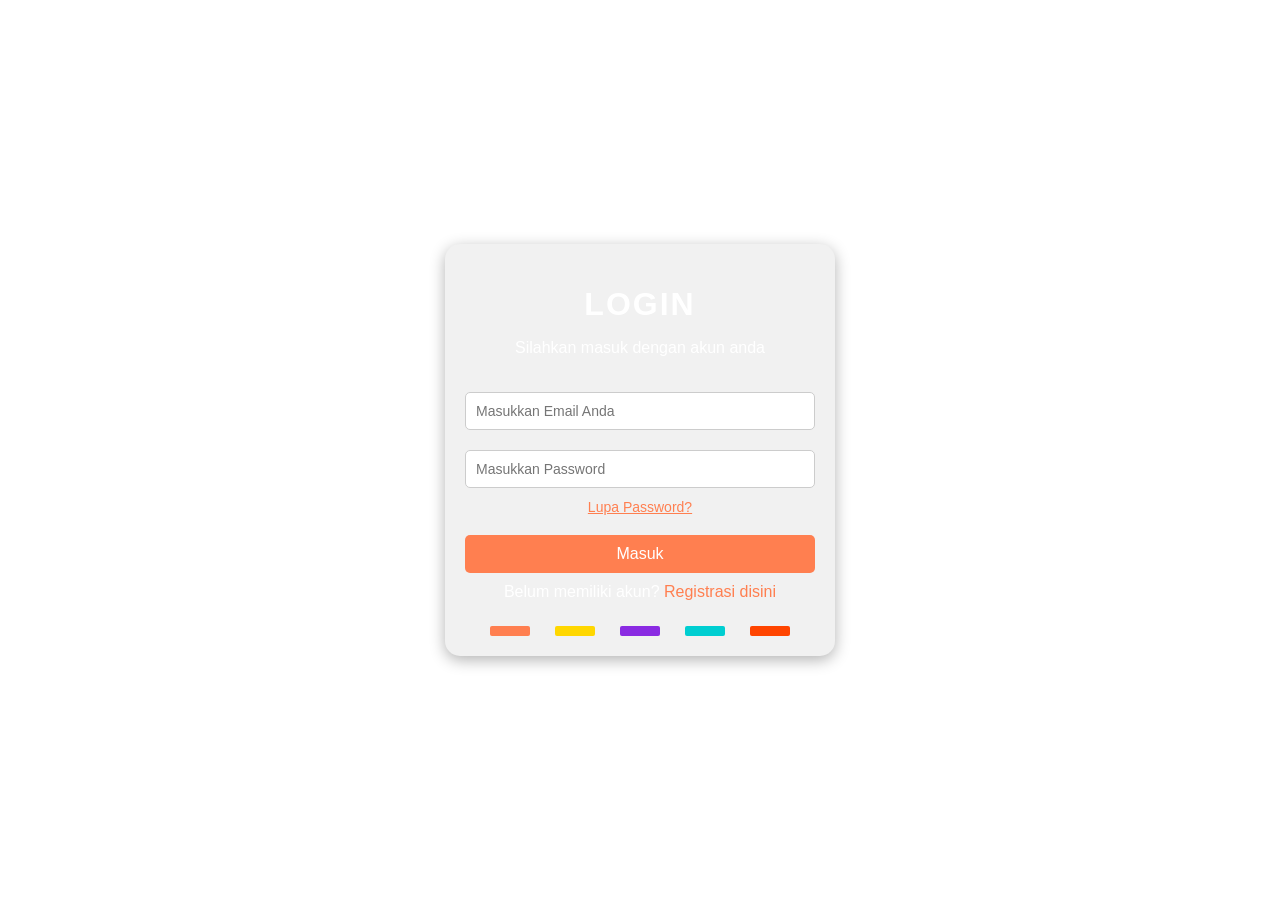
==== Login Page/index.html @ 1e50abc6 "hhalooooo" ====
<!DOCTYPE html>
<html lang="id">

<head>
    <meta charset="UTF-8">
    <meta name="viewport" content="width=device-width, initial-scale=1.0">
    <title>Login Page</title>
    <link rel="stylesheet" href="style.css"> <!-- Memanggil file CSS terpisah -->
</head>

<body>
    <div class="login-wrapper">
        <div class="login-container">
            <h1>LOGIN</h1>
            <p>Silahkan masuk dengan akun anda</p>
            <form action="/login" method="post">
                <input type="email" name="email" placeholder="Masukkan Email Anda" required>
                <input type="password" name="password" placeholder="Masukkan Password" required>
                <a href="#" class="forgot-password">Lupa Password?</a>
                <button type="submit">Masuk</button>
            </form>
            <p class="register">Belum memiliki akun? <a href="/register">Registrasi disini</a></p>

            <div class="color-strip">
                <div class="color1"></div>
                <div class="color2"></div>
                <div class="color3"></div>
                <div class="color4"></div>
                <div class="color5"></div>
            </div>
        </div>
    </div>

    <!-- Background image placeholder -->
    <div class="page-background"></div>
</body>

</html>
---- Login Page/style.css ----
/* Global Styles */
body, html {
    margin: 0;
    padding: 0;
    height: 100%;
    display: flex;
    justify-content: center;
    align-items: center;
    font-family: 'Arial', sans-serif;
    background-image: url('your-background-image-url'); /* Ganti dengan URL background */
    background-size: cover;
    background-position: center;
}

.login-container {
    background-color: #f1f1f1;
    padding: 20px;
    width: 350px;
    border-radius: 15px;
    box-shadow: 0px 4px 15px rgba(0, 0, 0, 0.3);
    text-align: center;
    position: relative;
}

.login-container h1 {
    font-size: 32px;
    color: #fff;
    margin-bottom: 10px;
    font-family: 'Verdana', sans-serif;
    letter-spacing: 2px;
}

.login-container p {
    font-size: 16px;
    color: #fff;
    margin-bottom: 25px;
    font-family: 'Arial', sans-serif;
}

input[type="email"], input[type="password"] {
    width: 100%;
    padding: 10px;
    margin: 10px 0;
    border: 1px solid #ccc;
    border-radius: 5px;
    box-sizing: border-box;
    font-size: 14px;
}

.login-container button {
    background-color: #ff7f50;
    color: white;
    padding: 10px 0;
    border: none;
    border-radius: 5px;
    cursor: pointer;
    font-size: 16px;
    width: 100%;
}

.login-container button:hover {
    background-color: #ff6347;
}

.forgot-password {
    font-size: 14px;
    color: #ff7f50;
    display: inline-block;
    margin-bottom: 20px;
}

.register {
    font-size: 14px;
    color: #fff;
    margin-top: 10px;
}

.register a {
    color: #ff7f50;
    text-decoration: none;
}

.register a:hover {
    text-decoration: underline;
}

.color-strip {
    display: flex;
    justify-content: space-evenly;
    margin-top: 20px;
}

.color-strip div {
    height: 10px;
    width: 40px;
    border-radius: 2px;
}

.color1 { background-color: #ff7f50; }
.color2 { background-color: #ffd700; }
.color3 { background-color: #8a2be2; }
.color4 { background-color: #00ced1; }
.color5 { background-color: #ff4500; }

/* Background slots and container centering */
.page-background {
    position: absolute;
    top: 0;
    left: 0;
    width: 100%;
    height: 100%;
    background-image: url('your-background-image-url'); /* Ganti dengan URL background */
    background-size: cover;
    background-position: center;
    z-index: -1;
}

.login-wrapper {
    display: flex;
    justify-content: center;
    align-items: center;
    height: 100vh;
}
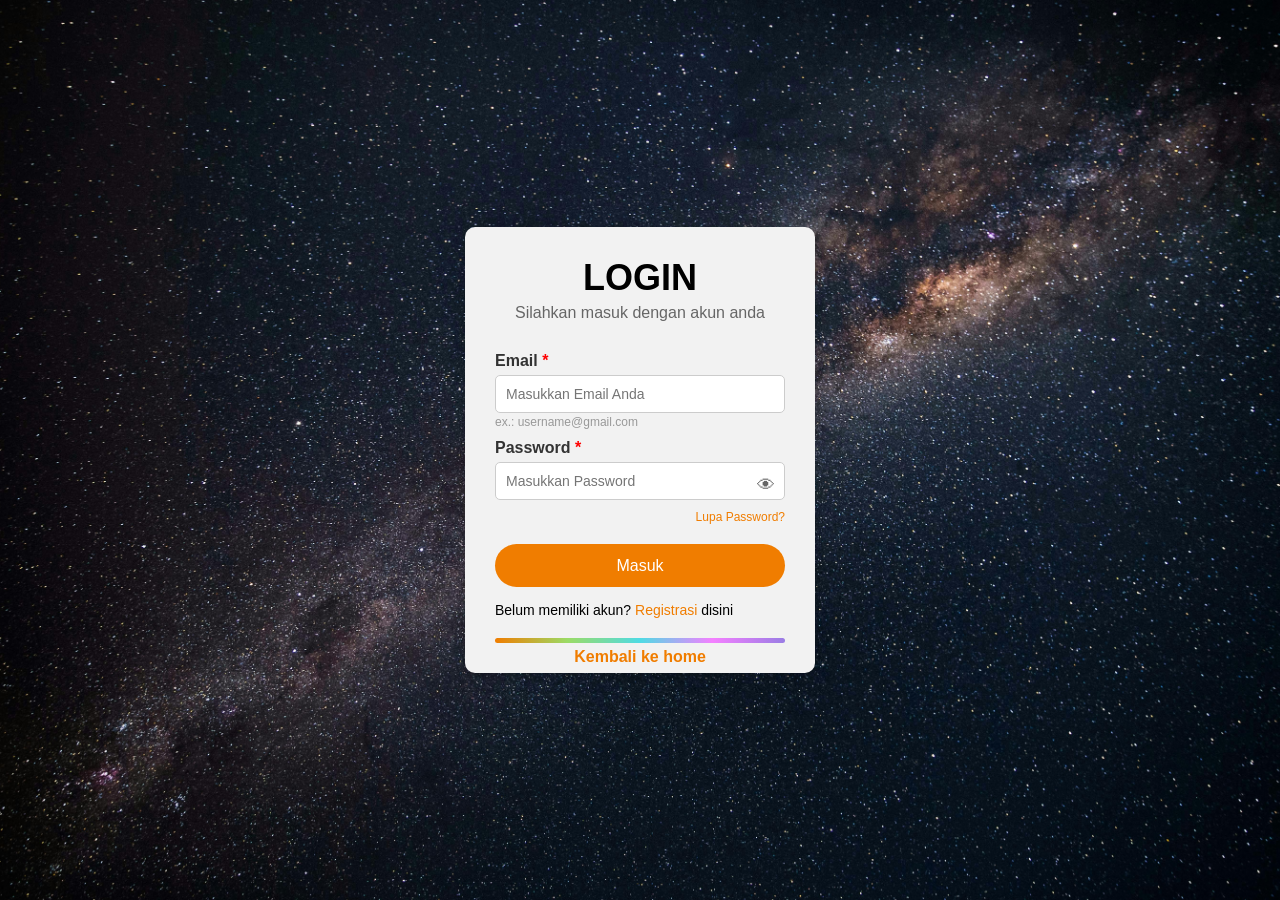
==== commit b76a40e0: "UPDATE LOGIN" ====
--- a/Login Page/index.html
+++ b/Login Page/index.html
@@ -1,38 +1,40 @@
 <!DOCTYPE html>
-<html lang="id">
-
+<html lang="en">
 <head>
     <meta charset="UTF-8">
     <meta name="viewport" content="width=device-width, initial-scale=1.0">
     <title>Login Page</title>
-    <link rel="stylesheet" href="style.css"> <!-- Memanggil file CSS terpisah -->
+    <link rel="stylesheet" href="style.css">
 </head>
+<body>
+    <div class="login-container">
+        
+        <div class="login-box">
+            <h1 class="login-title">LOGIN</h1>
+            <p class="login-subtitle">Silahkan masuk dengan akun anda</p>
+            <form action="#" method="post">
+                <label for="email">Email <span class="required">*</span></label>
+                <input type="email" id="email" name="email" placeholder="Masukkan Email Anda" required>
+                <p class="email-example">ex.: username@gmail.com</p>
 
-<body>
-    <div class="login-wrapper">
-        <div class="login-container">
-            <h1>LOGIN</h1>
-            <p>Silahkan masuk dengan akun anda</p>
-            <form action="/login" method="post">
-                <input type="email" name="email" placeholder="Masukkan Email Anda" required>
-                <input type="password" name="password" placeholder="Masukkan Password" required>
+                <label for="password">Password <span class="required">*</span></label>
+                <div class="password-container">
+                    <input type="password" id="password" name="password" placeholder="Masukkan Password" required>
+                    <span class="toggle-password" onclick="togglePassword()">👁</span>
+                </div>
+
+
                 <a href="#" class="forgot-password">Lupa Password?</a>
-                <button type="submit">Masuk</button>
+
+                <button type="submit" class="submit-btn">Masuk</button>
+                
+                <p class="register-link">Belum memiliki akun? <a href="#">Registrasi</a> disini</p>
             </form>
-            <p class="register">Belum memiliki akun? <a href="/register">Registrasi disini</a></p>
-
-            <div class="color-strip">
-                <div class="color1"></div>
-                <div class="color2"></div>
-                <div class="color3"></div>
-                <div class="color4"></div>
-                <div class="color5"></div>
-            </div>
+            <a href="#" class="back-home">Kembali ke home</a>
         </div>
     </div>
+    <script src="app.js"></script>
 
-    <!-- Background image placeholder -->
-    <div class="page-background"></div>
+    
 </body>
-
-</html>
+</html>
--- a/Login Page/style.css
+++ b/Login Page/style.css
@@ -1,123 +1,166 @@
-/* Global Styles */
-body, html {
+* {
     margin: 0;
     padding: 0;
-    height: 100%;
+    box-sizing: border-box;
+    font-family: Arial, sans-serif;
+}
+
+body {
+    background-image: url('pexels-philippedonn-1169754.jpg'); /* Ganti dengan link gambar background Anda */
+    background-size: cover;
+    background-position: center;
+    height: 100vh;
     display: flex;
     justify-content: center;
     align-items: center;
-    font-family: 'Arial', sans-serif;
-    background-image: url('your-background-image-url'); /* Ganti dengan URL background */
-    background-size: cover;
-    background-position: center;
 }
 
 .login-container {
-    background-color: #f1f1f1;
-    padding: 20px;
-    width: 350px;
-    border-radius: 15px;
-    box-shadow: 0px 4px 15px rgba(0, 0, 0, 0.3);
     text-align: center;
     position: relative;
 }
 
-.login-container h1 {
-    font-size: 32px;
-    color: #fff;
-    margin-bottom: 10px;
-    font-family: 'Verdana', sans-serif;
-    letter-spacing: 2px;
+
+.back-home {
+    display: block;
+    text-align: center;
+    margin-top: 30px;
+    color: #f07d00;
+    text-decoration: none;
+    font-weight: bold;
+    position: absolute;
+    bottom:7px; /* Posisi di bagian bawah kotak login */
+    left: 50%;
+    transform: translateX(-50%);
 }
 
-.login-container p {
-    font-size: 16px;
-    color: #fff;
-    margin-bottom: 25px;
-    font-family: 'Arial', sans-serif;
+.back-home:hover {
+    color: #ff6600;
 }
 
-input[type="email"], input[type="password"] {
+.login-box {
+    background-color: #f2f2f2; /* Warna latar belakang kotak login */
+    padding: 30px;
+    border-radius: 10px;
+    width: 350px;
+    box-shadow: 0 5px 15px rgba(0, 0, 0, 0.2);
+    position: relative;
+    text-align: left;
+}
+
+.login-title {
+    font-size: 36px; /* Ukuran teks "LOGIN" */
+    font-weight: bold;
+    color: black;
+    text-align: center;
+    margin-bottom: 5px;
+}
+
+.login-subtitle {
+    font-size: 16px;
+    color: #666;
+    text-align: center;
+    margin-bottom: 30px;
+}
+
+form label {
+    font-size: 16px;
+    font-weight: bold;
+    color: #333;
+    display: block;
+    margin-bottom: 5px;
+}
+
+form input {
     width: 100%;
     padding: 10px;
-    margin: 10px 0;
+    margin-bottom: 10px;
     border: 1px solid #ccc;
     border-radius: 5px;
-    box-sizing: border-box;
     font-size: 14px;
 }
 
-.login-container button {
-    background-color: #ff7f50;
-    color: white;
-    padding: 10px 0;
-    border: none;
-    border-radius: 5px;
-    cursor: pointer;
-    font-size: 16px;
-    width: 100%;
+.password-container {
+    position: relative;
 }
 
-.login-container button:hover {
-    background-color: #ff6347;
+.password-container input {
+    width: 100%; /* Lebar penuh untuk konsistensi */
+    padding-right: 50px; /* Tambahkan padding untuk ikon mata */
+}
+
+.toggle-password {
+    position: absolute;
+    top: 50%;
+    right: 10px;
+    transform: translateY(-50%); /* Pastikan ikon berada di tengah secara vertikal */
+    cursor: pointer;
+    font-size: 18px;
+    color: #666;
+    height: 100%; /* Menambahkan tinggi agar ikon tetap berada di tengah */
+    display: flex;
+    align-items: center; /* Menyelaraskan ikon secara vertikal */
+}
+
+
+.email-example {
+    font-size: 12px;
+    color: #999;
+    margin-top: -8px;
+    margin-bottom: 10px;
+}
+
+.required {
+    color: red;
 }
 
 .forgot-password {
-    font-size: 14px;
-    color: #ff7f50;
-    display: inline-block;
+    font-size: 12px;
+    color: #f07d00;
+    text-decoration: none;
+    float: right;
     margin-bottom: 20px;
 }
 
-.register {
-    font-size: 14px;
-    color: #fff;
-    margin-top: 10px;
+.submit-btn {
+    background-color: #f07d00;
+    color: white;
+    border: none;
+    user-select: none;
+    padding: 0.8em 1.5em;
+    border-radius: 20em;
+    cursor: pointer;
+    width: 100%;
+    font-size: 16px;
+    transition: all 100ms linear;
+    position: relative;
+    
 }
 
-.register a {
-    color: #ff7f50;
+.submit-btn:hover {
+    background-color: #24ff3a;
+}
+
+.register-link {
+    margin-top: 15px;
+    font-size: 14px;
+}
+
+.register-link a {
+    color: #f07d00;
     text-decoration: none;
 }
 
-.register a:hover {
-    text-decoration: underline;
+.register-link a:hover {
+    color: #000000;
 }
 
-.color-strip {
-    display: flex;
-    justify-content: space-evenly;
+.login-box::after {
+    content: '';
+    display: block;
     margin-top: 20px;
+    width: 100%;
+    height: 5px;
+    background: linear-gradient(to right, #f07d00, #9bdb66, #4fdbe4, #f480ff, #9a7de4);
+    border-radius: 5px;
 }
-
-.color-strip div {
-    height: 10px;
-    width: 40px;
-    border-radius: 2px;
-}
-
-.color1 { background-color: #ff7f50; }
-.color2 { background-color: #ffd700; }
-.color3 { background-color: #8a2be2; }
-.color4 { background-color: #00ced1; }
-.color5 { background-color: #ff4500; }
-
-/* Background slots and container centering */
-.page-background {
-    position: absolute;
-    top: 0;
-    left: 0;
-    width: 100%;
-    height: 100%;
-    background-image: url('your-background-image-url'); /* Ganti dengan URL background */
-    background-size: cover;
-    background-position: center;
-    z-index: -1;
-}
-
-.login-wrapper {
-    display: flex;
-    justify-content: center;
-    align-items: center;
-    height: 100vh;
-}
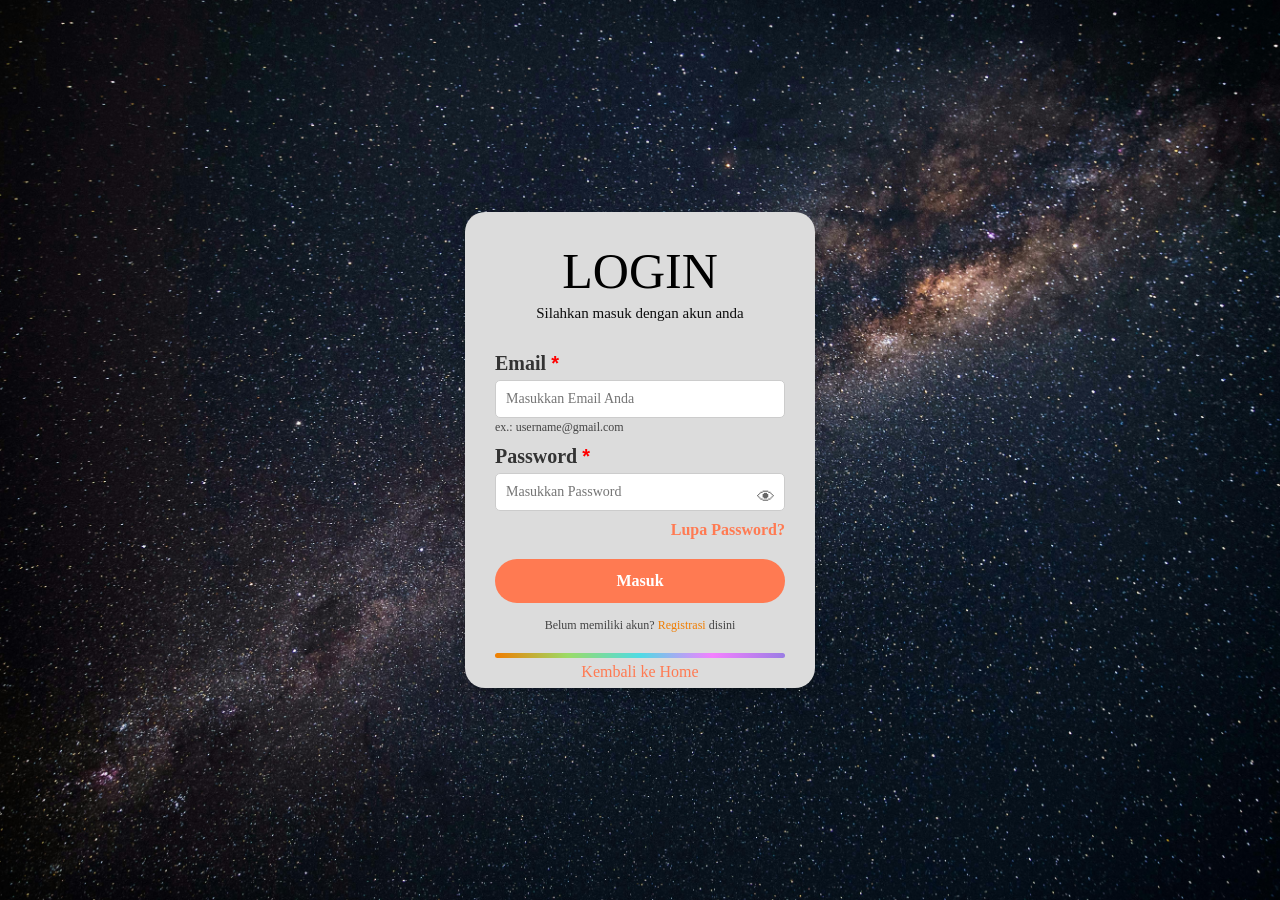
==== commit 6766bda7: "UPDATE LOGIN PAGE 2" ====
--- a/Login Page/index.html
+++ b/Login Page/index.html
@@ -30,7 +30,7 @@
                 
                 <p class="register-link">Belum memiliki akun? <a href="#">Registrasi</a> disini</p>
             </form>
-            <a href="#" class="back-home">Kembali ke home</a>
+            <a href="#" class="back-home">Kembali ke Home</a>
         </div>
     </div>
     <script src="app.js"></script>
--- a/Login Page/style.css
+++ b/Login Page/style.css
@@ -1,9 +1,36 @@
-* {
+*{
     margin: 0;
     padding: 0;
     box-sizing: border-box;
     font-family: Arial, sans-serif;
-}
+    
+}
+
+@font-face {
+    font-family: 'Milky Vantage';
+    src: url('https://fonts.cdnfonts.com/s/118477/MilkyVintage-Regular.woff') format('woff');
+    font-weight: lighter;
+}
+
+@font-face {
+    font-family: 'Source Serif 4';
+    src: url('https://fonts.cdnfonts.com/css/source-serif-4');
+    font-weight: lighter;
+}
+
+@font-face {
+    font-family: 'Courier Prime';
+    font-style: normal;
+    font-weight: 400;
+    src: local('Courier Prime'), url('https://fonts.cdnfonts.com/s/16424/CourierPrime-Regular.woff') format('woff');
+}
+@font-face {
+    font-family: 'Space Mono';
+    font-style: normal;
+    font-weight: 400;
+    src: local('Space Mono'), url('https://fonts.cdnfonts.com/s/15317/SpaceMono-Regular.woff') format('woff');
+}
+
 
 body {
     background-image: url('pexels-philippedonn-1169754.jpg'); /* Ganti dengan link gambar background Anda */
@@ -18,6 +45,7 @@
 .login-container {
     text-align: center;
     position: relative;
+    
 }
 
 
@@ -25,59 +53,73 @@
     display: block;
     text-align: center;
     margin-top: 30px;
-    color: #f07d00;
+    color: #FF7A52;
     text-decoration: none;
-    font-weight: bold;
+    font-weight: lighter;
     position: absolute;
     bottom:7px; /* Posisi di bagian bawah kotak login */
     left: 50%;
     transform: translateX(-50%);
+    font-family: 'Courier Prime';
 }
 
 .back-home:hover {
-    color: #ff6600;
+    color: #000000;
 }
 
 .login-box {
-    background-color: #f2f2f2; /* Warna latar belakang kotak login */
+    background-color: #dcdcdc; /* Warna latar belakang kotak login */
     padding: 30px;
-    border-radius: 10px;
+    border-radius: 20px;
     width: 350px;
     box-shadow: 0 5px 15px rgba(0, 0, 0, 0.2);
     position: relative;
     text-align: left;
-}
+    }
 
 .login-title {
-    font-size: 36px; /* Ukuran teks "LOGIN" */
-    font-weight: bold;
+    font-family: 'Milky Vantage';
+    font-size: 50px; /* Ukuran teks "LOGIN" */
+    font-weight: lighter;
     color: black;
     text-align: center;
     margin-bottom: 5px;
 }
 
 .login-subtitle {
-    font-size: 16px;
-    color: #666;
+    font-size: 15px;
+    font-weight: lighter;
+    color: #0d0d0d;
     text-align: center;
     margin-bottom: 30px;
+    font-family: 'Space Mono';
 }
 
 form label {
-    font-size: 16px;
-    font-weight: bold;
+    font-size: 20px;
+    font-weight: bolder;
     color: #333;
     display: block;
     margin-bottom: 5px;
+    font-family: 'Source Serif 4';
+
+}
+
+.form input .email {
+    font-family: 'Space Mono';
 }
 
 form input {
     width: 100%;
+    color:#8F8F8F ;
     padding: 10px;
     margin-bottom: 10px;
     border: 1px solid #ccc;
     border-radius: 5px;
     font-size: 14px;
+    font-family: 'Space Mono';
+    font-weight: 400;
+    font-style: normal;
 }
 
 .password-container {
@@ -105,9 +147,10 @@
 
 .email-example {
     font-size: 12px;
-    color: #999;
+    color: #444;
     margin-top: -8px;
     margin-bottom: 10px;
+    font-family: 'Courier Prime';
 }
 
 .required {
@@ -115,17 +158,22 @@
 }
 
 .forgot-password {
-    font-size: 12px;
-    color: #f07d00;
+    font-family: 'Courier Prime';
+    display: block;
+    font-size: 16px;
+    color: #FF7A52;
     text-decoration: none;
-    float: right;
+    text-align: right;
     margin-bottom: 20px;
+    font-style: normal;
+    font-weight: 700;       
 }
 
 .submit-btn {
-    background-color: #f07d00;
+    background-color: #FF7A52;
     color: white;
     border: none;
+    font-family: 'Courier Prime';
     user-select: none;
     padding: 0.8em 1.5em;
     border-radius: 20em;
@@ -134,21 +182,29 @@
     font-size: 16px;
     transition: all 100ms linear;
     position: relative;
+    font-weight: bold;
     
 }
 
 .submit-btn:hover {
     background-color: #24ff3a;
+    transition-delay: 2ms;
 }
 
 .register-link {
+    color: #444;
     margin-top: 15px;
-    font-size: 14px;
+    font-size: 12px;
+    font-family: 'Courier Prime';
+    text-align: center;
+    font-weight: lighter;
+    
 }
 
 .register-link a {
     color: #f07d00;
     text-decoration: none;
+    font-family: 'Courier Prime';
 }
 
 .register-link a:hover {
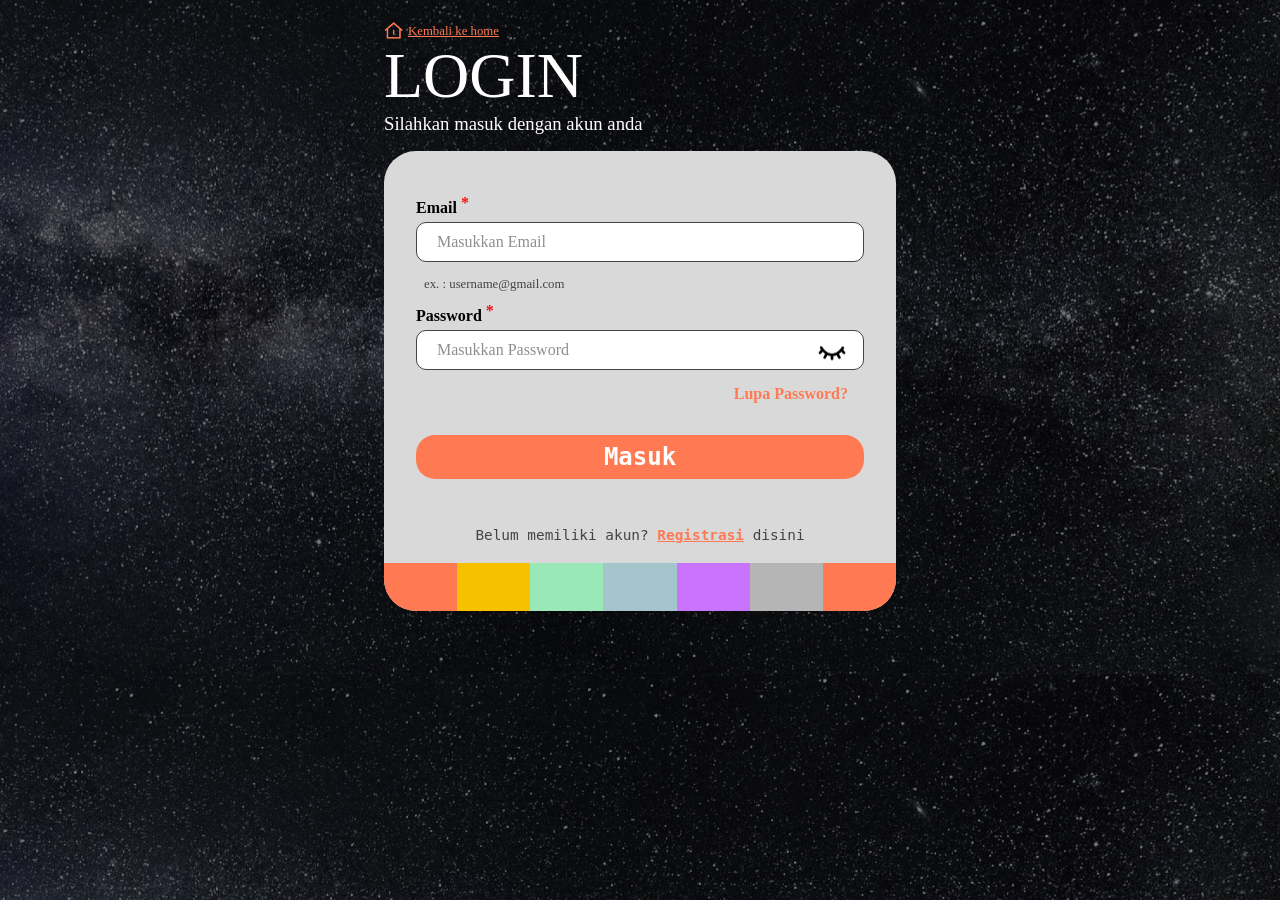
==== commit 17880661: "Login Page -clear" ====
--- a/Login Page/index.html
+++ b/Login Page/index.html
@@ -3,38 +3,48 @@
 <head>
     <meta charset="UTF-8">
     <meta name="viewport" content="width=device-width, initial-scale=1.0">
-    <title>Login Page</title>
-    <link rel="stylesheet" href="style.css">
-</head>
+    <title>Registrasi - EVOLUTION 2025</title>
+    <link rel="stylesheet" href="styles.css">
+</head> 
 <body>
-    <div class="login-container">
-        
-        <div class="login-box">
-            <h1 class="login-title">LOGIN</h1>
-            <p class="login-subtitle">Silahkan masuk dengan akun anda</p>
-            <form action="#" method="post">
-                <label for="email">Email <span class="required">*</span></label>
-                <input type="email" id="email" name="email" placeholder="Masukkan Email Anda" required>
-                <p class="email-example">ex.: username@gmail.com</p>
+    
+    <div class="headline">
+        <a href="../index.html" class="back-home"><img src="./home-icon.png" alt="">Kembali ke home</a>
+        <h1>LOGIN</h1>
+        <h3>Silahkan masuk dengan akun anda</h3>
+    </div>
+    <div class="container">
+        <form class="login-form">
+            <label for="email">Email <span class="required">*</span></label>
+            <input type="email" id="email" placeholder="Masukkan Email  " required>
+            <small>ex. : username@gmail.com</small>
 
-                <label for="password">Password <span class="required">*</span></label>
-                <div class="password-container">
-                    <input type="password" id="password" name="password" placeholder="Masukkan Password" required>
-                    <span class="toggle-password" onclick="togglePassword()">👁</span>
-                </div>
+            <label for="password">Password <span class="required">*</span></label>
+            <div class="password-input">
+                <input type="password" id="password" placeholder="Masukkan Password" required>
+                <img id="togglePasswordImg" class="passwordImg" src="./hidden.png" alt="">
+            </div>
+            <a href="" class="forgot-password">Lupa Password?</a>
 
 
-                <a href="#" class="forgot-password">Lupa Password?</a>
+            <button type="submit" class="btn-login">Masuk</button>
+        </form>
 
-                <button type="submit" class="submit-btn">Masuk</button>
-                
-                <p class="register-link">Belum memiliki akun? <a href="#">Registrasi</a> disini</p>
-            </form>
-            <a href="#" class="back-home">Kembali ke Home</a>
+        <p class="register-prompt">
+            Belum memiliki akun? <a href="..\Register Page\" class="register-link">Registrasi</a> disini
+        </p>
+
+        <div class="footer-colors">
+            <span style="background-color: #FF7A52;"></span>
+            <span style="background-color: #F8C100;"></span>
+            <span style="background-color: #9AE8B7;"></span>
+            <span style="background-color: #A5C5CC;"></span>
+            <span style="background-color: #CA73FF;"></span>
+            <span style="background-color: #B5B5B5;"></span>
+            <span style="background-color: #FF7A52;"></span>
         </div>
     </div>
-    <script src="app.js"></script>
 
-    
 </body>
-</html>+<script src="./script.js"></script>
+</html>
--- a/Login Page/styles.css
+++ b/Login Page/styles.css
@@ -0,0 +1,230 @@
+@import url('https://fonts.googleapis.com/css2?family=Source+Serif+4:wght@400;600;700&display=swap');
+@import url('https://fonts.googleapis.com/css2?family=Courier+Prime:ital,wght@0,400;0,700;1,400;1,700&display=swap');
+
+@font-face {
+  font-family: 'Milky Vantage';
+  src: url('https://fonts.cdnfonts.com/s/118477/MilkyVintage-Regular.woff') format('woff');
+}
+
+@font-face {
+  font-family: 'Space Mono';
+  font-style: normal;
+  font-weight: 400;
+  src: local('Space Mono'), url('https://fonts.cdnfonts.com/s/15317/SpaceMono-Regular.woff') format('woff');
+}
+
+* {
+  margin: 0;
+  padding: 0;
+  box-sizing: border-box;
+}
+
+body {
+  font-family: 'Arial', sans-serif;
+  background-image: url('register-bg.png');
+  background-size: cover;
+  background-position: center;
+  background-color: black;
+}
+
+.headline {
+  width: 40%;
+  margin: 1rem auto;
+  text-align: left;
+}
+
+.headline a{
+  font-family: "Courier Prime";
+  color: #FF7A52;
+  font-size: 0.8rem;
+}
+
+.headline a img{
+  width: 1.2rem;
+  position: relative;
+  top: 0.3rem;
+  margin-right: 0.3rem;
+}
+
+.headline h1{
+  font-family: "Milky Vantage";
+  color: #FFFFFF;
+  font-size: 4rem;
+  font-weight: 100;
+}
+
+.headline h3{
+  font-family: "Space mono";
+  color: #FFFFFF;
+  font-weight: 300;
+
+}
+
+.container {
+  width: 40%;
+  margin: 1rem auto;
+  background-color: #D9D9D9;
+  text-decoration: none;
+  color: #FF4500;
+  font-size: 1rem;
+  display: block;
+  font-weight: bold;
+  border-radius: 2rem;
+  overflow: hidden;
+}
+
+.login-form {
+  margin: 3rem 2rem;
+}
+
+.login-form label {
+  font-weight: bold;
+  margin-bottom: 5px;
+  display: block;
+  font-family: 'Source Serif 4', serif;
+  color: black;
+}
+
+.login-form label span{
+  color: #EE1417;
+  font-family: "Space Mono";
+  position: relative;
+  bottom: 0.3rem;
+}
+
+.login-form input {
+  width: 100%;
+  padding: 10px 20px;
+  margin-bottom: 15px;
+  border-radius: 10px;
+  border: 1px solid #ccc;
+  font-size: 1rem;
+  font-family: "Space Mono";
+  border: 1px #444444 solid;
+
+}
+
+.login-form input::placeholder{
+  color: #8f8f8f;
+}
+
+.login-form small {
+  display: block;
+  font-family: "Courier Prime";
+  font-weight: 400;
+  color: #444444;
+  font-size: 0.8rem;
+  margin-bottom: 15px;
+  margin-left: 0.5rem;
+}
+
+.password-input{
+  display: flex;
+  position: relative;
+}
+
+.password-input .passwordImg{
+  position: absolute;
+  right: 1rem;
+  top: 50%;
+  transform: translateY(-70%);
+  width: 2rem;
+  cursor: pointer;
+}
+
+.login-form .forgot-password{
+  font-family: "courier prime";
+  font-weight: bold;
+  text-decoration: none;
+  display: block;
+  text-align: right;
+  margin: 0px 1rem;
+  color: #FF7A52;
+}
+
+.btn-login {
+  width: 100%;
+  background-color: #FF7A52;
+  border: none;
+  color: white;
+  padding: 0.5rem;
+  border-radius: 1.2rem;
+  font-size: 1.5rem;
+  cursor: pointer;
+  transition: background-color 0.3s ease;
+  margin-top: 2rem;
+  font-family: "Courier Prime", monospace;
+  font-weight: 700;
+}
+
+.btn-login:hover {
+  background-color: #FF4500;
+}
+
+.register-prompt {
+  text-align: center;
+  margin-top: 15px;
+  font-size: 0.9rem;
+  font-family: "Courier Prime", monospace;
+  font-weight: 400;
+  color: #444444;
+}
+
+.register-link {
+  color: #FF7A52;
+  text-decoration: none;
+  font-weight: 700;
+  text-decoration: underline;
+}
+
+.register-link:hover {
+  text-decoration: underline;
+}
+
+.footer-colors {
+  display: flex;
+  justify-content: center;
+  margin-top: 20px;
+}
+
+.footer-colors span {
+  width: 20%;
+  height: 3rem;
+}
+
+
+@media only screen and (max-width: 1024px) {
+  .headline{
+    width: 60%;
+  }
+  .container {
+    width: 60%;
+  }
+}
+  
+@media only screen and (max-width: 520px) {
+  .headline{
+    width: 85%;
+  }
+  .headline h3{
+    font-size: 1rem;
+  }
+  .container {
+    width: 85%;
+    border-radius: 1rem 1rem 2rem 2rem;
+  }
+
+  .login-form {
+    margin: 2rem 1rem;
+  }
+
+  .login-form input::placeholder{
+    font-size: 0.8rem;
+  }
+
+  .register-prompt{
+    width: 90%;
+    margin: auto;
+  }
+}
+  
